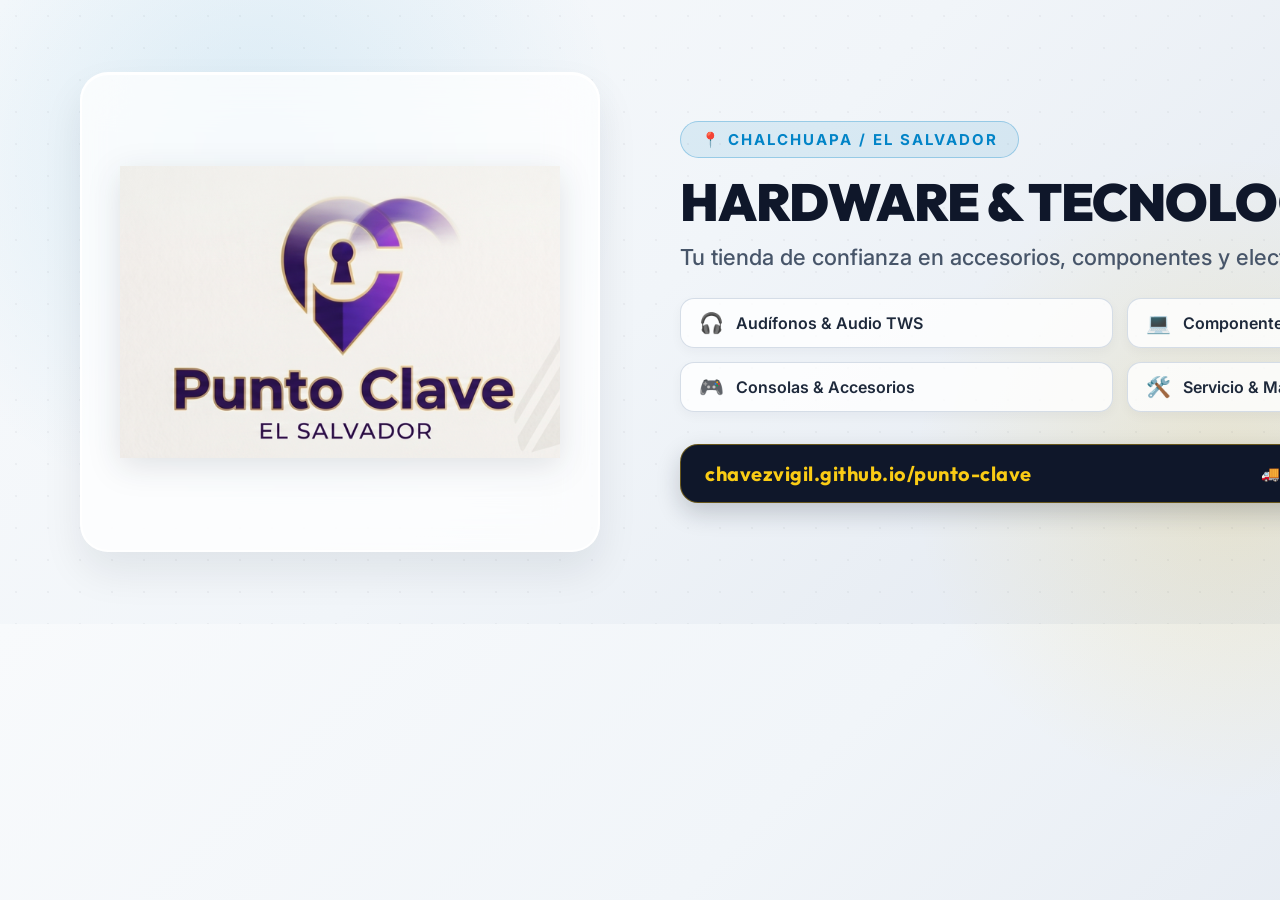
==== render-cover-light.html @ 1aa59878 "Actualizar recursos de Facebook con el logo original real de Punto Clave (Sin IA)" ====
<!DOCTYPE html>
<html lang="es">
<head>
    <meta charset="UTF-8">
    <title>Facebook Cover Render Light</title>
    <style>
        @import url('https://fonts.googleapis.com/css2?family=Inter:wght@400;500;600;700;800&family=Outfit:wght@600;700;800;900&display=swap');
        
        * { margin: 0; padding: 0; box-sizing: border-box; }
        
        body {
            width: 1640px;
            height: 624px;
            background: linear-gradient(135deg, #f8fafc 0%, #f1f5f9 50%, #e2e8f0 100%);
            display: flex;
            align-items: center;
            justify-content: space-between;
            font-family: 'Inter', sans-serif;
            position: relative;
            overflow: hidden;
            padding: 40px 80px;
            color: #0f172a;
        }

        /* Ambient Glow Backgrounds */
        .glow-1 {
            position: absolute;
            width: 750px;
            height: 750px;
            background: radial-gradient(circle, rgba(2, 132, 199, 0.12) 0%, rgba(0,0,0,0) 70%);
            top: -220px;
            left: -120px;
            border-radius: 50%;
        }

        .glow-2 {
            position: absolute;
            width: 650px;
            height: 650px;
            background: radial-gradient(circle, rgba(234, 179, 8, 0.15) 0%, rgba(0,0,0,0) 70%);
            bottom: -180px;
            right: 80px;
            border-radius: 50%;
        }

        /* Subtle Grid Pattern Overlay */
        .grid-pattern {
            position: absolute;
            inset: 0;
            background-image: radial-gradient(rgba(15, 23, 42, 0.04) 1px, transparent 1px);
            background-size: 32px 32px;
            pointer-events: none;
        }

        /* Left Column - Real Logo Card */
        .logo-box {
            position: relative;
            z-index: 10;
            width: 520px;
            height: 480px;
            background: rgba(255, 255, 255, 0.75);
            backdrop-filter: blur(25px);
            -webkit-backdrop-filter: blur(25px);
            border: 2px solid rgba(255, 255, 255, 0.9);
            border-radius: 28px;
            display: flex;
            flex-direction: column;
            align-items: center;
            justify-content: center;
            box-shadow: 0 20px 40px rgba(15, 23, 42, 0.08), inset 0 1px 0 #ffffff;
            padding: 30px;
        }

        .logo-img {
            max-width: 440px;
            max-height: 360px;
            object-fit: contain;
            filter: drop-shadow(0 8px 16px rgba(15, 23, 42, 0.12));
        }

        /* Right Column - Brand Information & Offerings */
        .info-container {
            position: relative;
            z-index: 10;
            width: 880px;
            display: flex;
            flex-direction: column;
            justify-content: center;
        }

        .brand-badge {
            display: inline-flex;
            align-items: center;
            gap: 8px;
            background: rgba(2, 132, 199, 0.1);
            border: 1px solid rgba(2, 132, 199, 0.3);
            color: #0284c7;
            padding: 8px 20px;
            border-radius: 30px;
            font-size: 15px;
            font-weight: 700;
            letter-spacing: 2px;
            text-transform: uppercase;
            margin-bottom: 16px;
            width: fit-content;
        }

        .headline {
            font-family: 'Outfit', sans-serif;
            font-size: 52px;
            font-weight: 900;
            line-height: 1.1;
            margin-bottom: 12px;
            color: #0f172a;
            letter-spacing: -1px;
        }

        .sub-headline {
            font-size: 22px;
            color: #475569;
            font-weight: 500;
            margin-bottom: 28px;
        }

        /* Offerings Grid */
        .features-grid {
            display: grid;
            grid-template-columns: 1fr 1fr;
            gap: 14px;
            margin-bottom: 32px;
        }

        .feature-pill {
            background: rgba(255, 255, 255, 0.8);
            border: 1px solid rgba(203, 213, 225, 0.8);
            border-radius: 14px;
            padding: 12px 18px;
            display: flex;
            align-items: center;
            gap: 12px;
            font-size: 16px;
            font-weight: 600;
            color: #1e293b;
            box-shadow: 0 4px 12px rgba(15, 23, 42, 0.04);
        }

        .feature-icon {
            font-size: 20px;
        }

        /* Footer CTA Bar */
        .cta-bar {
            display: flex;
            align-items: center;
            justify-content: space-between;
            background: #0f172a;
            border: 1px solid rgba(234, 179, 8, 0.4);
            border-radius: 18px;
            padding: 16px 24px;
            box-shadow: 0 10px 25px rgba(15, 23, 42, 0.2);
            color: #ffffff;
        }

        .url-text {
            font-family: 'Outfit', sans-serif;
            font-size: 20px;
            font-weight: 700;
            color: #facc15;
            letter-spacing: 0.5px;
        }

        .guarantee-text {
            font-size: 15px;
            font-weight: 600;
            color: #cbd5e1;
            display: flex;
            align-items: center;
            gap: 8px;
        }
    </style>
</head>
<body>
    <div class="glow-1"></div>
    <div class="glow-2"></div>
    <div class="grid-pattern"></div>

    <!-- Left Box: Authentic Logo -->
    <div class="logo-box">
        <img src="logo.png" alt="Punto Clave El Salvador" class="logo-img">
    </div>

    <!-- Right Box: Business Info -->
    <div class="info-container">
        <div class="brand-badge">📍 Chalchuapa / El Salvador</div>
        <h1 class="headline">HARDWARE & TECNOLOGÍA</h1>
        <p class="sub-headline">Tu tienda de confianza en accesorios, componentes y electrónicos</p>

        <div class="features-grid">
            <div class="feature-pill">
                <span class="feature-icon">🎧</span>
                <span>Audífonos & Audio TWS</span>
            </div>
            <div class="feature-pill">
                <span class="feature-icon">💻</span>
                <span>Componentes PC & Laptops</span>
            </div>
            <div class="feature-pill">
                <span class="feature-icon">🎮</span>
                <span>Consolas & Accesorios</span>
            </div>
            <div class="feature-pill">
                <span class="feature-icon">🛠️</span>
                <span>Servicio & Mantenimiento</span>
            </div>
        </div>

        <div class="cta-bar">
            <div class="url-text">chavezvigil.github.io/punto-clave</div>
            <div class="guarantee-text">
                <span>🚚 Envíos Seguros a Todo El Salvador</span>
            </div>
        </div>
    </div>
</body>
</html>
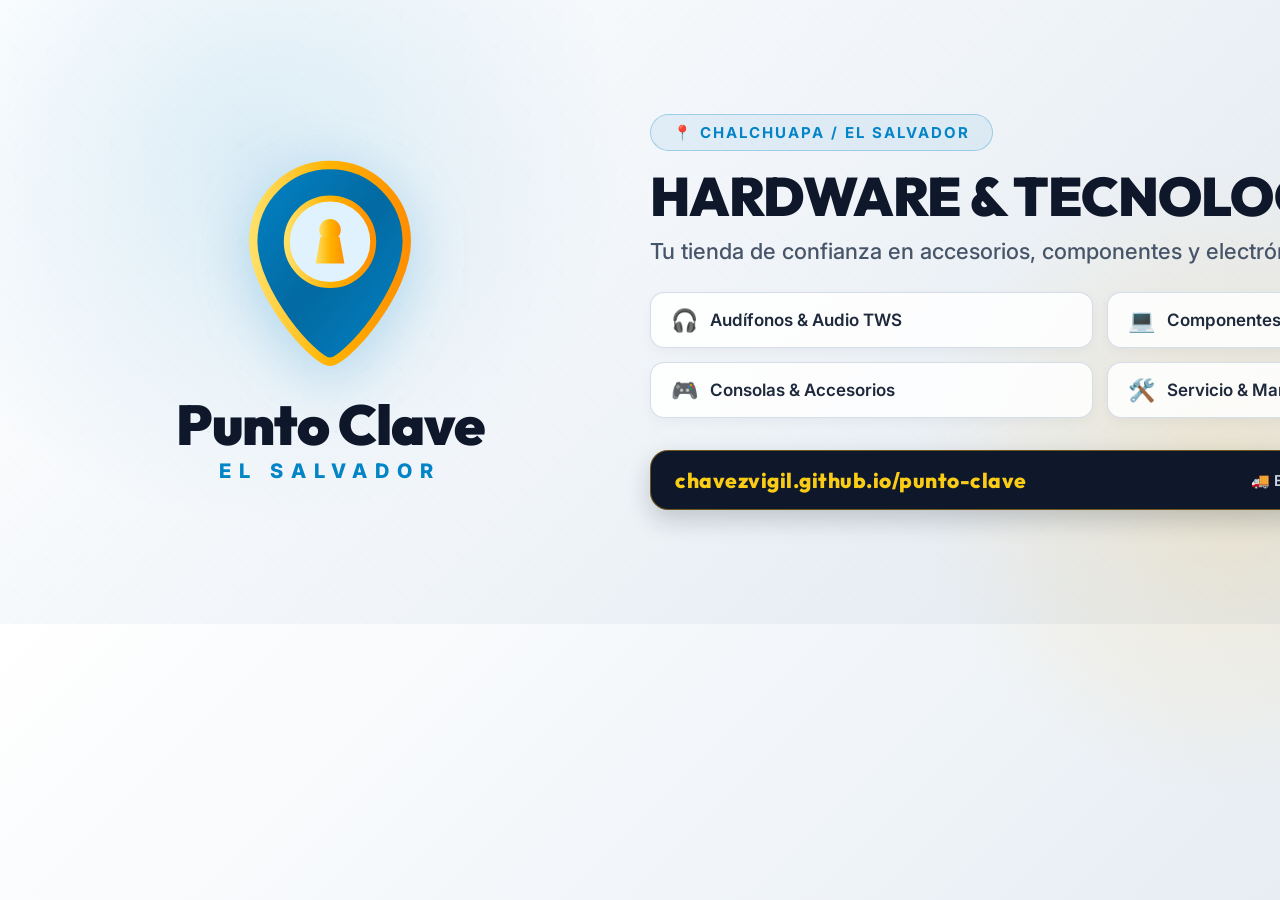
==== commit 67b6a8d2: "Usar el logo exacto vector del sitio web para Facebook (Sin tarjetas pegadas)" ====
--- a/render-cover-light.html
+++ b/render-cover-light.html
@@ -11,14 +11,14 @@
         body {
             width: 1640px;
             height: 624px;
-            background: linear-gradient(135deg, #f8fafc 0%, #f1f5f9 50%, #e2e8f0 100%);
+            background: linear-gradient(135deg, #ffffff 0%, #f1f5f9 50%, #e2e8f0 100%);
             display: flex;
             align-items: center;
             justify-content: space-between;
             font-family: 'Inter', sans-serif;
             position: relative;
             overflow: hidden;
-            padding: 40px 80px;
+            padding: 40px 90px;
             color: #0f172a;
         }
 
@@ -37,7 +37,7 @@
             position: absolute;
             width: 650px;
             height: 650px;
-            background: radial-gradient(circle, rgba(234, 179, 8, 0.15) 0%, rgba(0,0,0,0) 70%);
+            background: radial-gradient(circle, rgba(255, 179, 0, 0.15) 0%, rgba(0,0,0,0) 70%);
             bottom: -180px;
             right: 80px;
             border-radius: 50%;
@@ -52,50 +52,62 @@
             pointer-events: none;
         }
 
-        /* Left Column - Real Logo Card */
-        .logo-box {
+        /* Left Column - Clean Integrated SVG Logo Lockup */
+        .brand-left {
             position: relative;
             z-index: 10;
-            width: 520px;
-            height: 480px;
-            background: rgba(255, 255, 255, 0.75);
-            backdrop-filter: blur(25px);
-            -webkit-backdrop-filter: blur(25px);
-            border: 2px solid rgba(255, 255, 255, 0.9);
-            border-radius: 28px;
             display: flex;
             flex-direction: column;
             align-items: center;
             justify-content: center;
-            box-shadow: 0 20px 40px rgba(15, 23, 42, 0.08), inset 0 1px 0 #ffffff;
-            padding: 30px;
-        }
-
-        .logo-img {
-            max-width: 440px;
-            max-height: 360px;
-            object-fit: contain;
-            filter: drop-shadow(0 8px 16px rgba(15, 23, 42, 0.12));
-        }
-
-        /* Right Column - Brand Information & Offerings */
-        .info-container {
+            width: 480px;
+            text-align: center;
+        }
+
+        .logo-svg {
+            width: 240px;
+            height: 240px;
+            filter: drop-shadow(0 12px 28px rgba(2, 132, 199, 0.25));
+            margin-bottom: 16px;
+        }
+
+        .brand-title {
+            font-family: 'Outfit', sans-serif;
+            font-size: 56px;
+            font-weight: 900;
+            color: #0f172a;
+            letter-spacing: -1px;
+            line-height: 1;
+            margin-bottom: 6px;
+        }
+
+        .brand-sub {
+            font-family: 'Inter', sans-serif;
+            font-size: 20px;
+            font-weight: 800;
+            color: #0284c7;
+            letter-spacing: 8px;
+            text-transform: uppercase;
+        }
+
+        /* Right Column - Store Offerings & Info */
+        .info-right {
             position: relative;
             z-index: 10;
-            width: 880px;
+            width: 900px;
             display: flex;
             flex-direction: column;
             justify-content: center;
         }
 
-        .brand-badge {
+        .location-badge {
             display: inline-flex;
             align-items: center;
             gap: 8px;
-            background: rgba(2, 132, 199, 0.1);
+            background: rgba(2, 132, 199, 0.08);
             border: 1px solid rgba(2, 132, 199, 0.3);
             color: #0284c7;
-            padding: 8px 20px;
+            padding: 8px 22px;
             border-radius: 30px;
             font-size: 15px;
             font-weight: 700;
@@ -107,7 +119,7 @@
 
         .headline {
             font-family: 'Outfit', sans-serif;
-            font-size: 52px;
+            font-size: 54px;
             font-weight: 900;
             line-height: 1.1;
             margin-bottom: 12px;
@@ -122,7 +134,7 @@
             margin-bottom: 28px;
         }
 
-        /* Offerings Grid */
+        /* Feature Pills Grid */
         .features-grid {
             display: grid;
             grid-template-columns: 1fr 1fr;
@@ -131,30 +143,30 @@
         }
 
         .feature-pill {
-            background: rgba(255, 255, 255, 0.8);
+            background: rgba(255, 255, 255, 0.85);
             border: 1px solid rgba(203, 213, 225, 0.8);
             border-radius: 14px;
-            padding: 12px 18px;
+            padding: 14px 20px;
             display: flex;
             align-items: center;
             gap: 12px;
-            font-size: 16px;
+            font-size: 17px;
             font-weight: 600;
             color: #1e293b;
             box-shadow: 0 4px 12px rgba(15, 23, 42, 0.04);
         }
 
         .feature-icon {
-            font-size: 20px;
-        }
-
-        /* Footer CTA Bar */
+            font-size: 22px;
+        }
+
+        /* CTA Bar */
         .cta-bar {
             display: flex;
             align-items: center;
             justify-content: space-between;
             background: #0f172a;
-            border: 1px solid rgba(234, 179, 8, 0.4);
+            border: 1px solid rgba(255, 179, 0, 0.4);
             border-radius: 18px;
             padding: 16px 24px;
             box-shadow: 0 10px 25px rgba(15, 23, 42, 0.2);
@@ -163,8 +175,8 @@
 
         .url-text {
             font-family: 'Outfit', sans-serif;
-            font-size: 20px;
-            font-weight: 700;
+            font-size: 21px;
+            font-weight: 800;
             color: #facc15;
             letter-spacing: 0.5px;
         }
@@ -184,14 +196,38 @@
     <div class="glow-2"></div>
     <div class="grid-pattern"></div>
 
-    <!-- Left Box: Authentic Logo -->
-    <div class="logo-box">
-        <img src="logo.png" alt="Punto Clave El Salvador" class="logo-img">
+    <!-- Left side: Clean Integrated Vector SVG Logo -->
+    <div class="brand-left">
+        <svg class="logo-svg" viewBox="0 0 100 100" fill="none" xmlns="http://www.w3.org/2000/svg">
+            <defs>
+                <linearGradient id="pin-blue-lc" x1="0%" y1="0%" x2="100%" y2="100%">
+                    <stop offset="0%" stop-color="#0284c7" />
+                    <stop offset="50%" stop-color="#0369a1" />
+                    <stop offset="100%" stop-color="#0284c7" />
+                </linearGradient>
+                <linearGradient id="pin-gold-lc" x1="0%" y1="0%" x2="100%" y2="0%">
+                    <stop offset="0%" stop-color="#ffe066" />
+                    <stop offset="50%" stop-color="#ffb300" />
+                    <stop offset="100%" stop-color="#ff8f00" />
+                </linearGradient>
+            </defs>
+            <path d="M50 92C43.5 92 18 63 18 42C18 24.3 32.3 10 50 10C67.7 10 82 24.3 82 42C82 63 56.5 92 50 92Z" 
+                  fill="url(#pin-blue-lc)" 
+                  stroke="url(#pin-gold-lc)" 
+                  stroke-width="3.5" 
+                  stroke-linejoin="round"/>
+            <circle cx="50" cy="42" r="18" fill="#e0f2fe" stroke="url(#pin-gold-lc)" stroke-width="2.5"/>
+            <circle cx="50" cy="37" r="4.5" fill="url(#pin-gold-lc)" />
+            <polygon points="46 40 54 40 56 51 44 51" fill="url(#pin-gold-lc)" />
+        </svg>
+
+        <h1 class="brand-title">Punto Clave</h1>
+        <div class="brand-sub">EL SALVADOR</div>
     </div>
 
-    <!-- Right Box: Business Info -->
-    <div class="info-container">
-        <div class="brand-badge">📍 Chalchuapa / El Salvador</div>
+    <!-- Right side: Business Info -->
+    <div class="info-right">
+        <div class="location-badge">📍 Chalchuapa / El Salvador</div>
         <h1 class="headline">HARDWARE & TECNOLOGÍA</h1>
         <p class="sub-headline">Tu tienda de confianza en accesorios, componentes y electrónicos</p>
 
